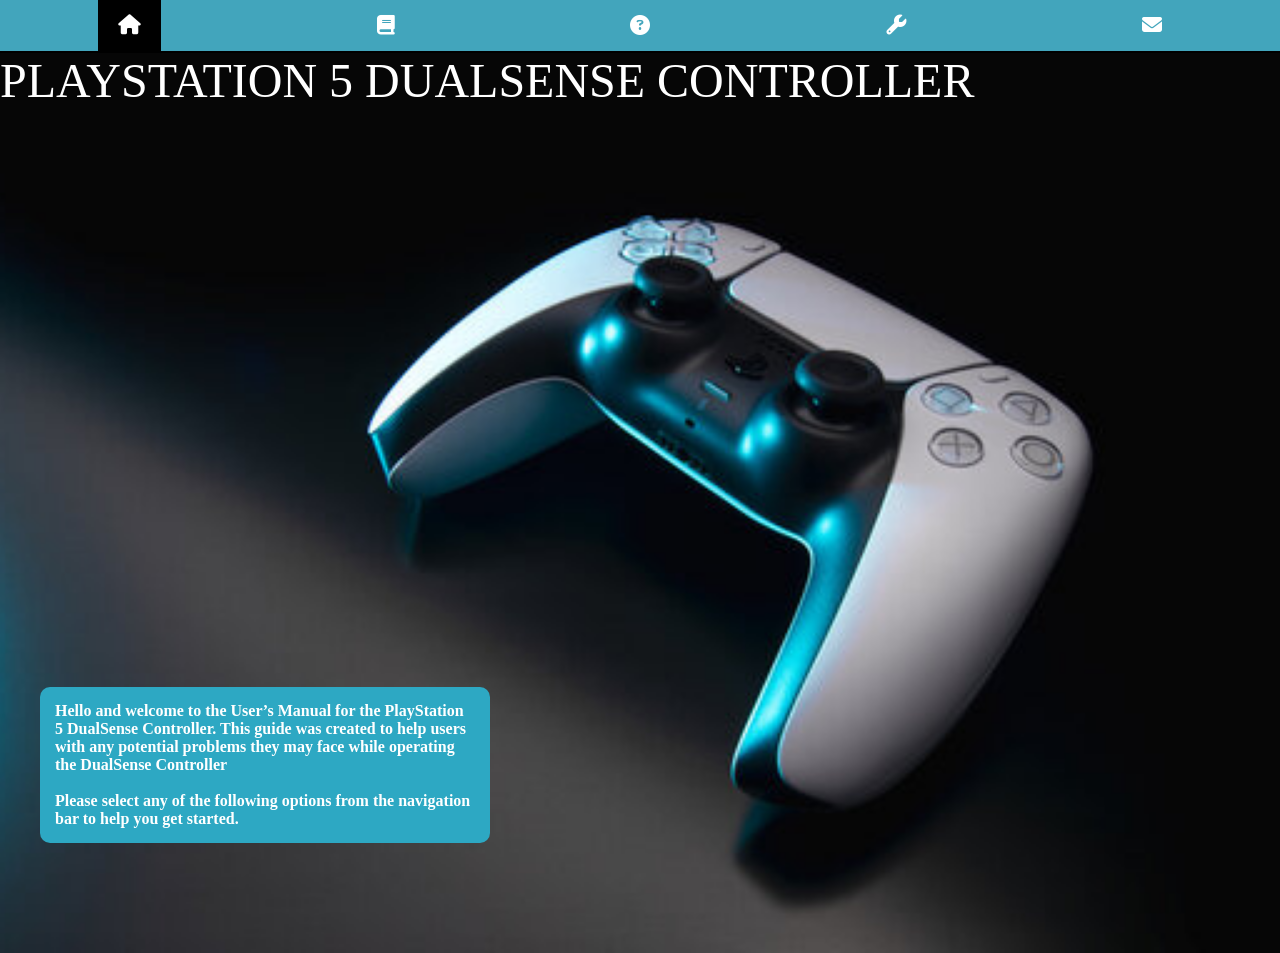
==== index.html @ 3a352471 "Update and rename home_page.html to index.html change home_page to index" ====
<!DOCTYPE html>
<html>
    <head>
        <title>Home Page</title>
        <link rel="stylesheet" href="styles.css">
        <link rel="stylesheet" href="https://cdnjs.cloudflare.com/ajax/libs/font-awesome/6.5.0/css/all.min.css">
    </head>
    <body>
         <div class="topnav">
            <a class="active" href="index.html"><i class="fa-solid fa-house"></i></a>
            <a href="user_guide.html"><i class="fa-solid fa-book"></i></a>
            <a href="FAQ.html"><i class="fa-solid fa-circle-question"></i></a>
            <a href="troubleshoot.html"><i class="fa-solid fa-wrench"></i></a>
            <a href="contact.html"><i class="fa-solid fa-envelope"></i></a>
        </div>
        <div class="hero_image">
            <div class="hero_title">
                <p class = "home_title">PLAYSTATION 5 DUALSENSE CONTROLLER</p>
            </div>
                <div class="hero_p">
                    <p><strong>Hello and welcome to the User’s Manual for the PlayStation 5 DualSense Controller. 
                        This guide was created to help users with any potential problems they may face while operating the DualSense Controller
                    </p></strong>
                    <p><strong>
                        <br>
                        Please select any of the following options from the navigation bar to help you get started.
                    </strong></p>
                </div>
                
            
        </div>


    </body>
</html>
---- styles.css ----
.topnav {
    background-color: #42A5BC;
    overflow: hidden;
    display: flex;
    justify-content: space-around;
    border-bottom: 2px solid black;
}

.topnav a {
    color: white;
    padding: 14px 20px;
    text-decoration: none;
    font-size: 20px;
}

.topnav a:hover {
    background-color: #575757;
}

.topnav a.active {
    background-color: black;
}

.user_list {
    color: black;
}

.container {
    display: flex;
    gap: 40px;
    align-items: flex-start;
    margin-bottom: 80px;
}

.text {
    width: 60%;
}
.text_contact{
  width: 600px; 
  margin: 0 auto;
}
.diagram {
    width: 40%;
    position: relative;
}

.diagram img {
    width: 100%;
    position: sticky;
    top: 20px;
}

h1 {
    background-color: #42A5BC;
    color: white;
    text-align: center;
    padding: 15px;
    margin: 0;

    /* black outline effect */
    text-shadow: 
        -1px -1px 0 black,
         1px -1px 0 black,
        -1px  1px 0 black,
         1px  1px 0 black;
}
.hero_image{
    background-image: url("playstation_background.jpg");
    background-size: cover;
    background-position: center;
    background-repeat: no-repeat;
    height: 100vh;
    position: relative;
}

.home_title{
    color:white;
    margin-bottom: 10px;
    font-size: 3rem
}

.hero_p{
    color: white;
    background-color: #2da8c3;
    padding: 15px;
    border-radius: 10px;
    max-width: 450px;
    margin: 10px auto;

    position: absolute;
    bottom: 100px;
    left: 40px;
}
*{
    margin: 0;
    padding: 0;
    box-sizing: border-box;
}
.trouble-image{
    width: 40%;
    position: relative;
    left: 250px;
    padding: 20px;
}
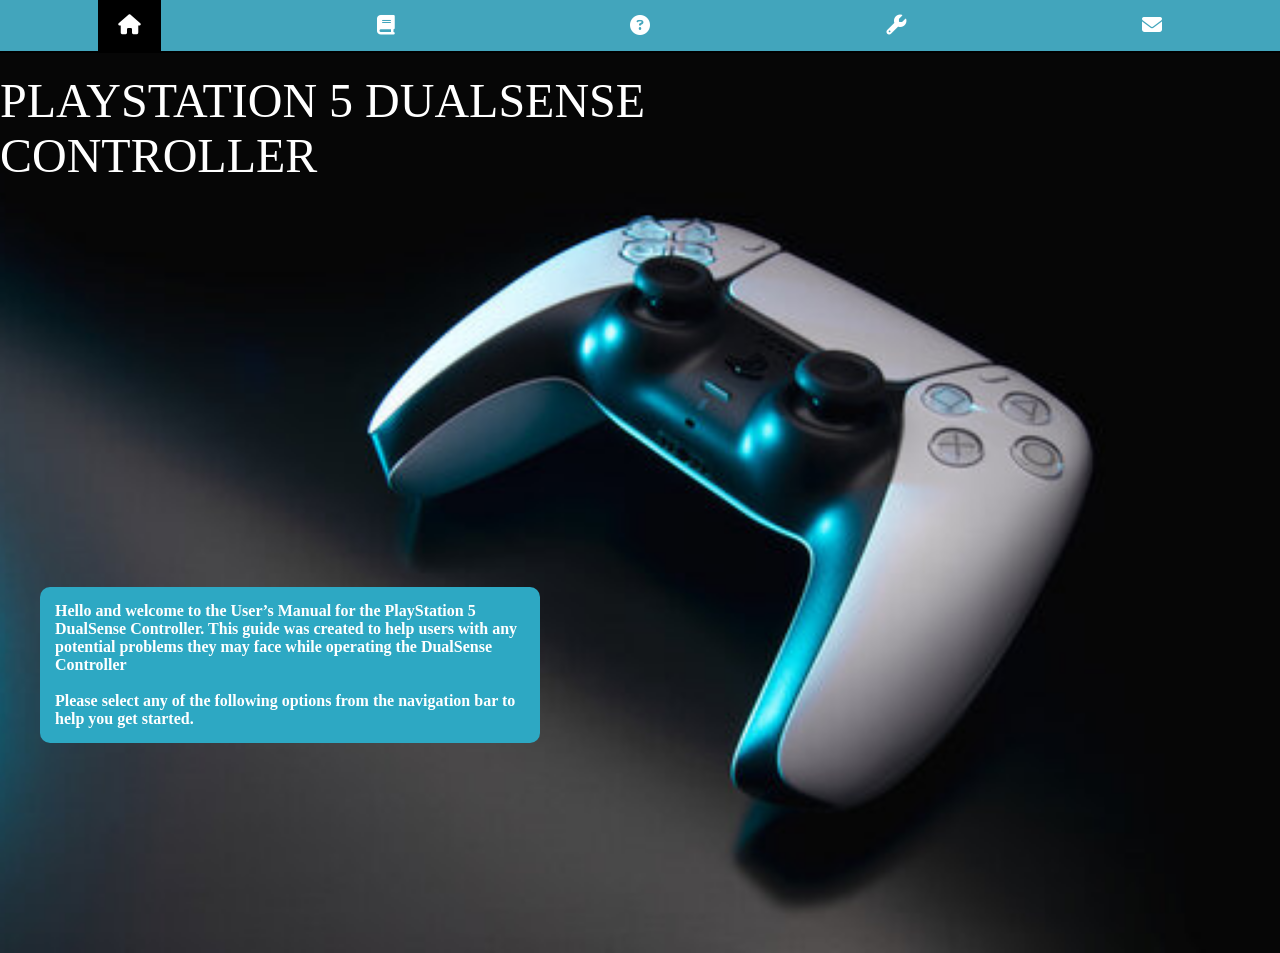
==== commit cac7f1d0: "Update index.html added alt text for hero image" ====
--- a/index.html
+++ b/index.html
@@ -13,7 +13,7 @@
             <a href="troubleshoot.html"><i class="fa-solid fa-wrench"></i></a>
             <a href="contact.html"><i class="fa-solid fa-envelope"></i></a>
         </div>
-        <div class="hero_image">
+        <div class="hero_image" aria-label="Picture of a Playstation5 Controller">
             <div class="hero_title">
                 <p class = "home_title">PLAYSTATION 5 DUALSENSE CONTROLLER</p>
             </div>
--- a/styles.css
+++ b/styles.css
@@ -4,6 +4,12 @@
     display: flex;
     justify-content: space-around;
     border-bottom: 2px solid black;
+}
+
+.contact_text{
+    top: 40px;
+    width: 600px; 
+    margin: 0 auto;
 }
 
 .topnav a {
@@ -34,7 +40,11 @@
 
 .text {
     width: 60%;
+    padding: auto;
+    line-height: 1.25;
+    padding-left: 20px;
 }
+
 .text_contact{
   width: 600px; 
   margin: 0 auto;
@@ -75,8 +85,10 @@
 
 .home_title{
     color:white;
+    padding-top: 20px;
     margin-bottom: 10px;
-    font-size: 3rem
+    font-size: 3rem;
+    width: 75%;
 }
 
 .hero_p{
@@ -84,11 +96,11 @@
     background-color: #2da8c3;
     padding: 15px;
     border-radius: 10px;
-    max-width: 450px;
+    max-width: 500px;
     margin: 10px auto;
 
     position: absolute;
-    bottom: 100px;
+    bottom: 200px;
     left: 40px;
 }
 *{
@@ -102,3 +114,47 @@
     left: 250px;
     padding: 20px;
 }
+
+.container_contact{
+    display: flex;
+    gap: 40px;
+    align-items: flex-start;
+    margin-bottom: 80px;
+    padding-top: 200px;;
+}
+.guide_bold{
+    padding: 30px;
+}
+
+.text ul.user_list {
+    margin-top: 0.5em;
+    margin-bottom: .5em;
+}
+
+.text p strong {
+    display: block;
+    margin-top: 0.5em;
+}
+
+.troubleshooting-section
+{
+    margin-top: 30px;
+    padding-left: 20px;
+}
+
+.troubleshooting-section p
+{
+    padding-top: 15px;
+
+}
+
+.trouble-image
+{
+    position: center;
+}
+
+.faq-section
+{
+    padding-top: 20px;
+    padding-left: 20px;
+}
